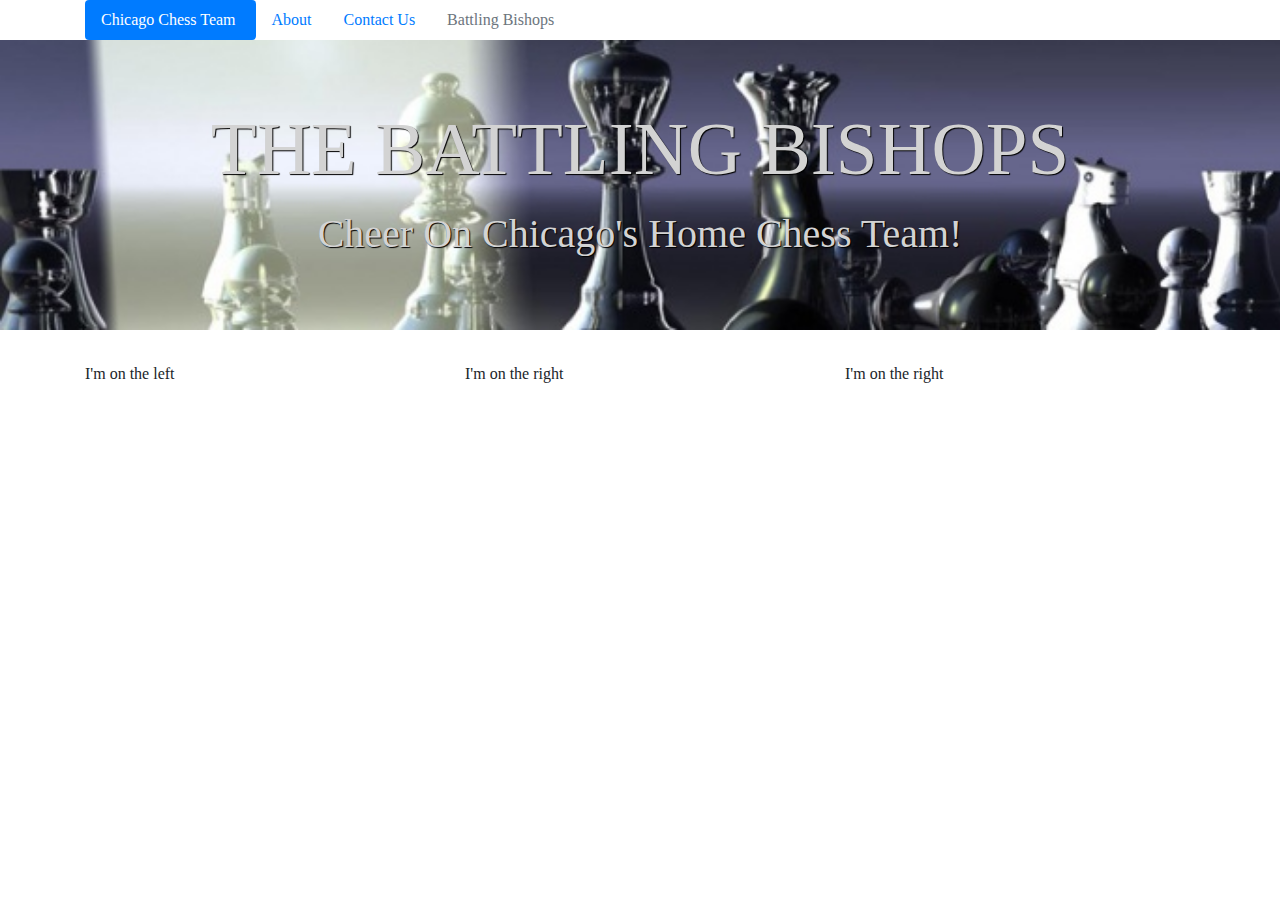
==== index.html @ a45908b6 "Update1" ====
<!doctype html>
<html lang="en">
  <head>
    <!-- Required meta tags -->
    <meta charset="utf-8">
    <meta name="viewport" content="width=device-width, initial-scale=1, shrink-to-fit=no">

    <!-- Google Fonts -->
    <!-- Swap out "Roboto" for the font(s) you want to use -->
    <link href="https://fonts.googleapis.com/css?family=Roboto&display=swap" rel="stylesheet">
    
    <!-- Font Awesome -->
    <link rel="stylesheet" href="https://use.fontawesome.com/releases/v5.12.0/css/all.css" crossorigin="anonymous">

    <!-- Bootstrap CSS -->
    <link rel="stylesheet" href="https://stackpath.bootstrapcdn.com/bootstrap/4.4.1/css/bootstrap.min.css" integrity="sha384-Vkoo8x4CGsO3+Hhxv8T/Q5PaXtkKtu6ug5TOeNV6gBiFeWPGFN9MuhOf23Q9Ifjh" crossorigin="anonymous">
    
    <!-- Your own CSS -->
    <link rel="stylesheet" href="styles.css">

    <title>Chicago Chess Team</title>
  </head>
  <body>
    <!-- Your stuff goes here -->
    <div class="container">
      <ul class="nav nav-pills">
      <li class="nav-item">
        <a class="nav-link active" href="#">Chicago Chess Team 
          <i class="fas fa-chess-bishop-alt">
          </i>
        </a>
      </li>
      <li class="nav-item">
        <a class="nav-link" href="#">About</a>
      </li>
      <li class="nav-item">
        <a class="nav-link" href="contact.html">Contact Us</a>
      </li>
      <li class="nav-item">
        <a class="nav-link disabled" href="#" tabindex="-1" aria-disabled="true">Battling Bishops <i class="fas fa-chess-bishop-alt"></i> </a>
      </li>
    </ul>
    </div>

    <div class="jumbotron jumbotron-fluid">
      <div class="container">
        <h1 class="display-4">THE BATTLING BISHOPS</h1>
       <p> </p>
       <p> </p>
       <h1> Cheer On Chicago's Home Chess Team!</h1>

      </div>
    </div>
<div class="container">
  <div class="row">
      <div class ="col-md-4"> 
          <p> I'm on the left</p>
          
      </div>
      <div class="col-md-4"> 
          I'm on the right
       </div>
       <div class="col-md-4"> 
          I'm on the right
  
      </div>
    <div>
  </div>
</div>
    <!-- Optional JavaScript -->
    <!-- jQuery first, then Popper.js, then Bootstrap JS -->
    <script src="https://code.jquery.com/jquery-3.4.1.slim.min.js" integrity="sha384-J6qa4849blE2+poT4WnyKhv5vZF5SrPo0iEjwBvKU7imGFAV0wwj1yYfoRSJoZ+n" crossorigin="anonymous"></script>
    <script src="https://cdn.jsdelivr.net/npm/popper.js@1.16.0/dist/umd/popper.min.js" integrity="sha384-Q6E9RHvbIyZFJoft+2mJbHaEWldlvI9IOYy5n3zV9zzTtmI3UksdQRVvoxMfooAo" crossorigin="anonymous"></script>
    <script src="https://stackpath.bootstrapcdn.com/bootstrap/4.4.1/js/bootstrap.min.js" integrity="sha384-wfSDF2E50Y2D1uUdj0O3uMBJnjuUD4Ih7YwaYd1iqfktj0Uod8GCExl3Og8ifwB6" crossorigin="anonymous"></script>
  </body>
</html>
---- styles.css ----
.jumbotron {
    font-size: 150px;
    background-attachment: fixed;
    background-image: url(Chess\ Jumbo.jpg);
    background-repeat: no-repeat;
    background-size: cover;
    color: white;
    text-shadow: 1px 1px 1px black;
}

h1 {
    color: lightgray;
    text-align: center;
    font-family: 'Lato';

}
.display-4 {
    font-size: 75px;
    font-family: 'Lato';
}
body {
    font-family: 'Lato'
}
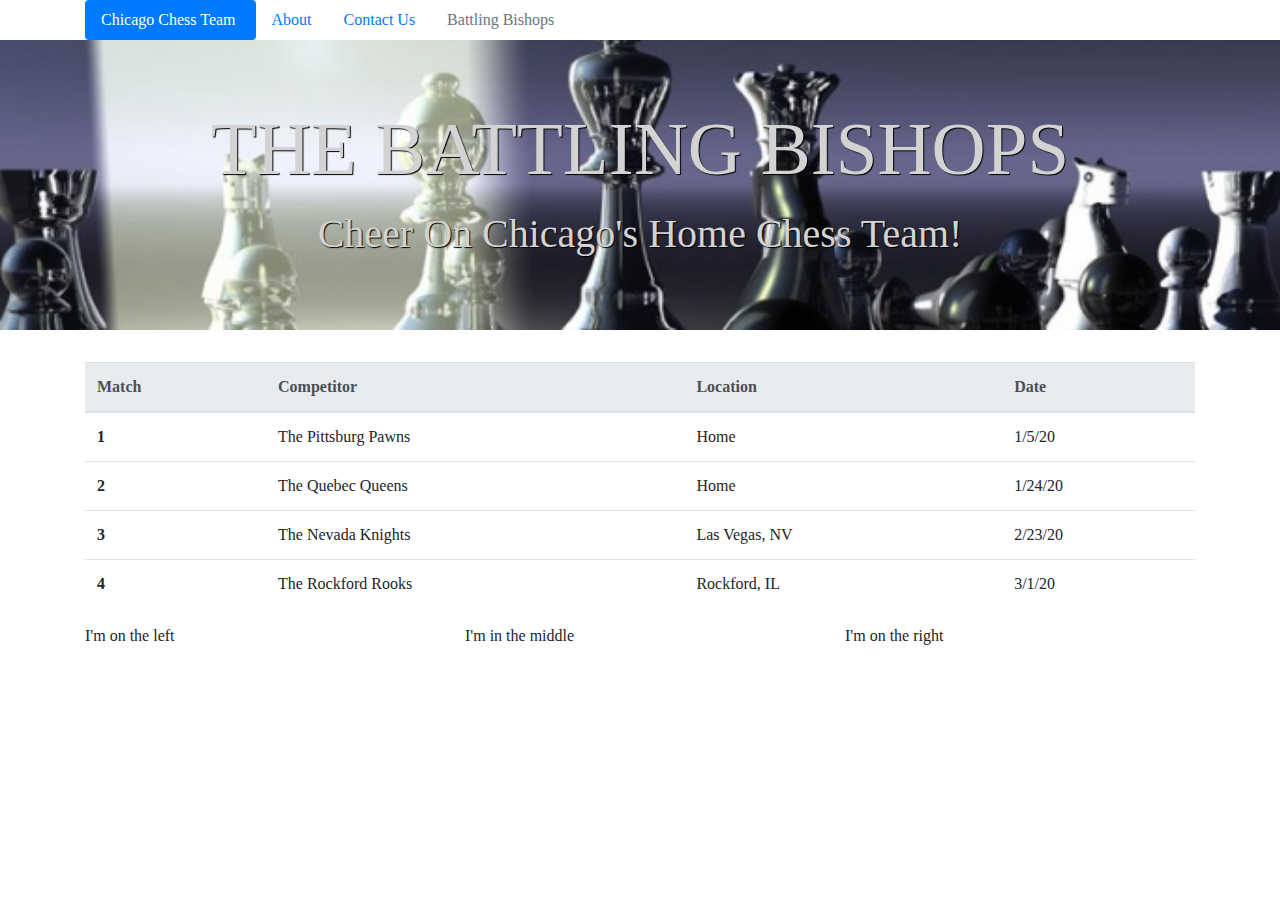
==== commit 72b75c9a: "Update index.html" ====
--- a/index.html
+++ b/index.html
@@ -51,14 +51,57 @@
 
       </div>
     </div>
+
+<div class="container">
+
+  <table class="table">
+    <thead class="thead-light">
+      <tr>
+        <th scope="col">Match</th>
+        <th scope="col">Competitor</th>
+        <th scope="col">Location</th>
+        <th scope="col">Date</th>
+      </tr>
+    </thead>
+    <tbody>
+      <tr>
+        <th scope="row">1</th>
+        <td>The Pittsburg Pawns</td>
+        <td>Home</td>
+        <td>1/5/20</td>
+      </tr>
+      <tr>
+        <th scope="row">2</th>
+        <td>The Quebec Queens</td>
+        <td>Home</td>
+        <td>1/24/20</td>
+      </tr>
+      <tr>
+        <th scope="row">3</th>
+        <td>The Nevada Knights</td>
+        <td>Las Vegas, NV</td>
+        <td>2/23/20</td>
+      </tr>
+      <tr>
+        <th scope="row">4</th>
+        <td>The Rockford Rooks</td>
+        <td>Rockford, IL</td>
+        <td>3/1/20</td>
+      </tr>
+    </tbody>
+  </table>
+</div>
+
+
+
 <div class="container">
   <div class="row">
       <div class ="col-md-4"> 
           <p> I'm on the left</p>
-          
+
       </div>
       <div class="col-md-4"> 
-          I'm on the right
+          I'm in the middle
        </div>
        <div class="col-md-4"> 
           I'm on the right
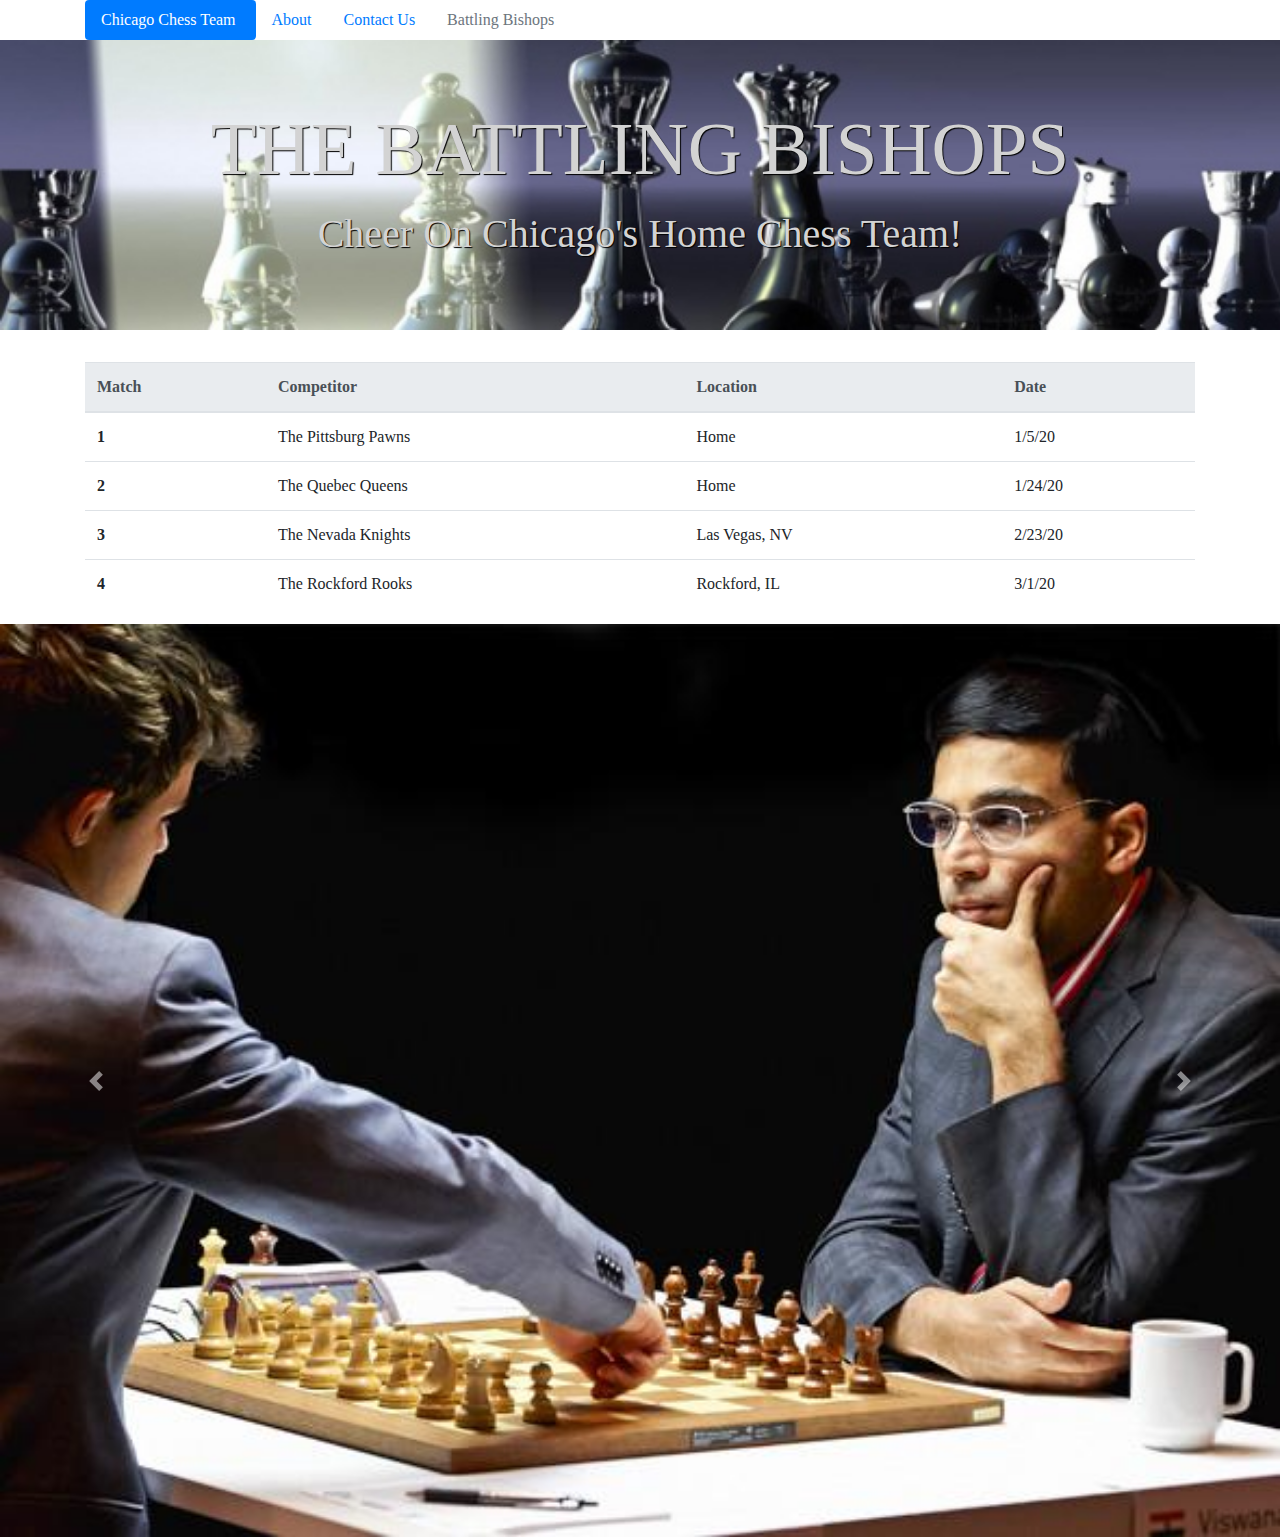
==== commit a54c5ff3: "The champs" ====
--- a/index.html
+++ b/index.html
@@ -92,24 +92,32 @@
   </table>
 </div>
 
+<div id="carouselExampleControls" class="carousel slide" data-ride="carousel">
+  <div class="carousel-inner">
+    <div class="carousel-item active">
+      <img src="Chess1.jpg" class="d-block w-100" alt="...">
+    </div>
+    <div class="carousel-item">
+      <img src="Chess2.jpg" class="d-block w-100" alt="...">
+    </div>
+    <div class="carousel-item">
+      <img src="Chess3.jpg" class="d-block w-100" alt="...">
+    </div>
+  </div>
+  <a class="carousel-control-prev" href="#carouselExampleControls" role="button" data-slide="prev">
+    <span class="carousel-control-prev-icon" aria-hidden="true"></span>
+    <span class="sr-only">Previous</span>
+  </a>
+  <a class="carousel-control-next" href="#carouselExampleControls" role="button" data-slide="next">
+    <span class="carousel-control-next-icon" aria-hidden="true"></span>
+    <span class="sr-only">Next</span>
+  </a>
+</div>
 
 
-<div class="container">
-  <div class="row">
-      <div class ="col-md-4"> 
-          <p> I'm on the left</p>
 
-      </div>
-      <div class="col-md-4"> 
-          I'm in the middle
-       </div>
-       <div class="col-md-4"> 
-          I'm on the right
-  
-      </div>
-    <div>
-  </div>
-</div>
+
+
     <!-- Optional JavaScript -->
     <!-- jQuery first, then Popper.js, then Bootstrap JS -->
     <script src="https://code.jquery.com/jquery-3.4.1.slim.min.js" integrity="sha384-J6qa4849blE2+poT4WnyKhv5vZF5SrPo0iEjwBvKU7imGFAV0wwj1yYfoRSJoZ+n" crossorigin="anonymous"></script>
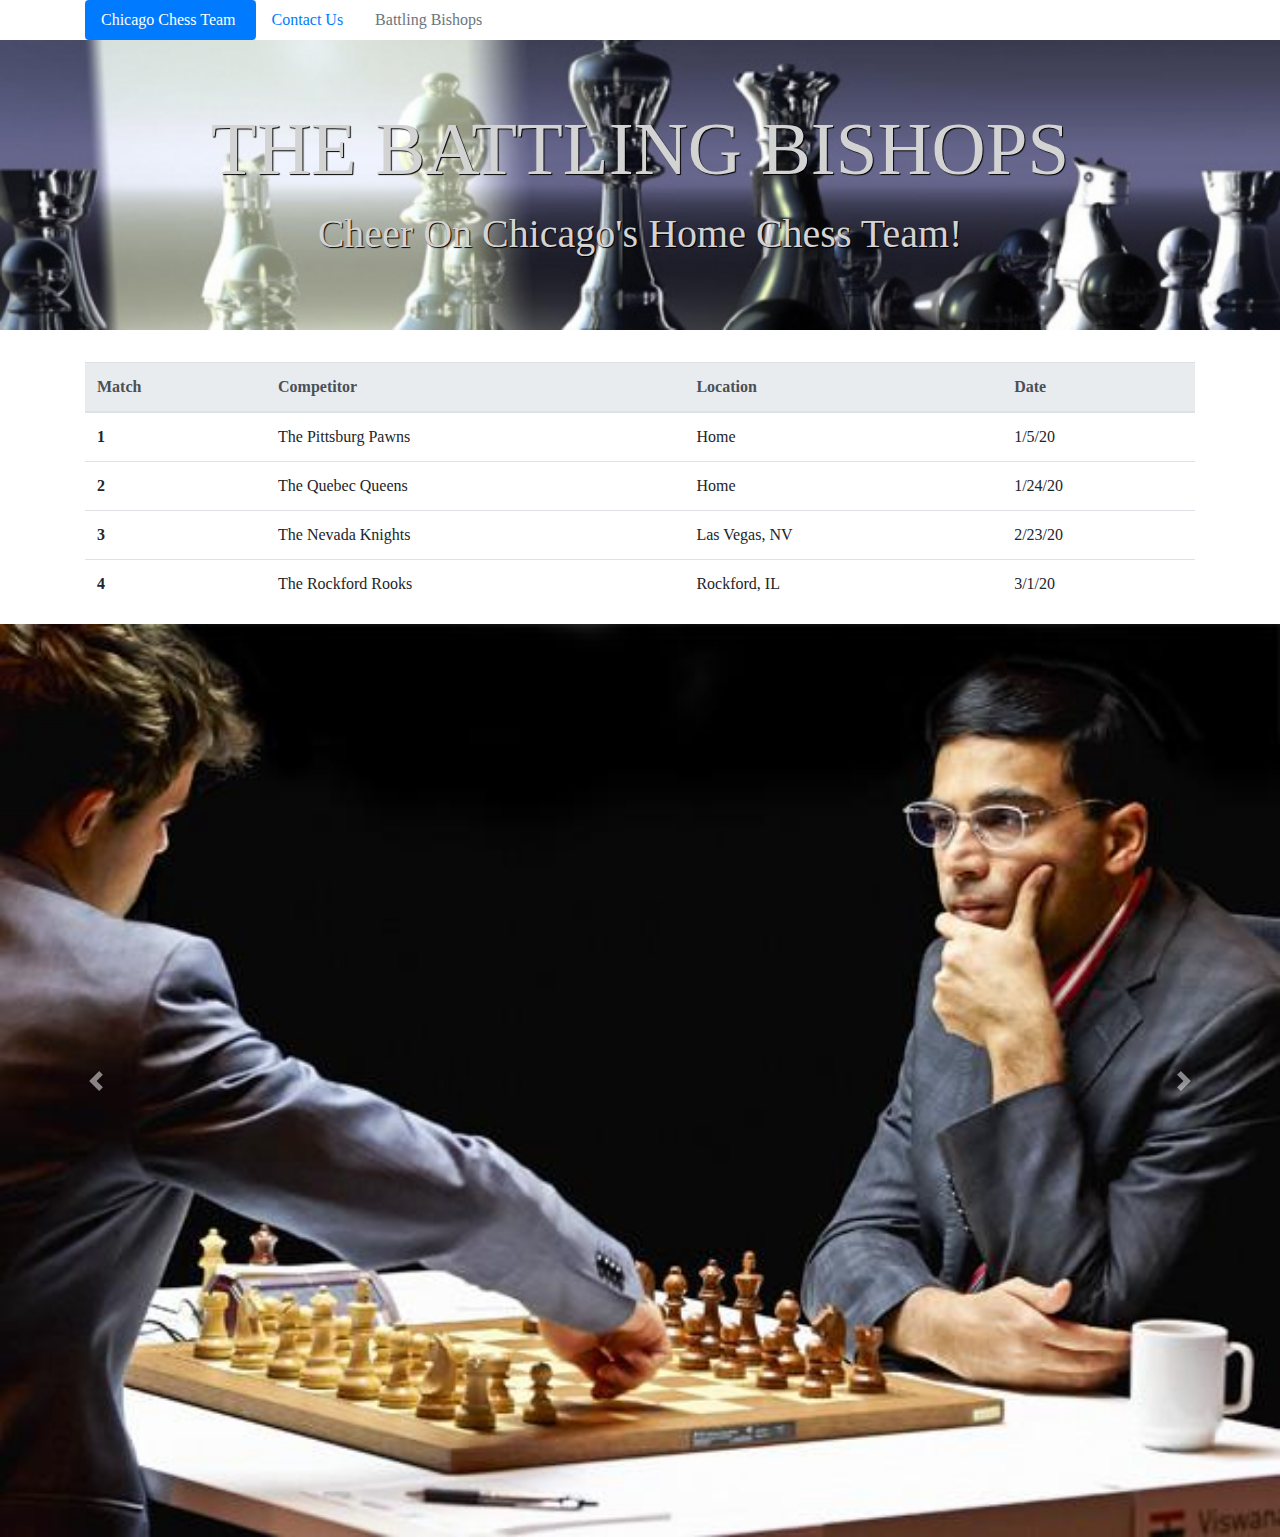
==== commit b436662d: "Update index.html" ====
--- a/index.html
+++ b/index.html
@@ -29,9 +29,6 @@
           <i class="fas fa-chess-bishop-alt">
           </i>
         </a>
-      </li>
-      <li class="nav-item">
-        <a class="nav-link" href="#">About</a>
       </li>
       <li class="nav-item">
         <a class="nav-link" href="contact.html">Contact Us</a>
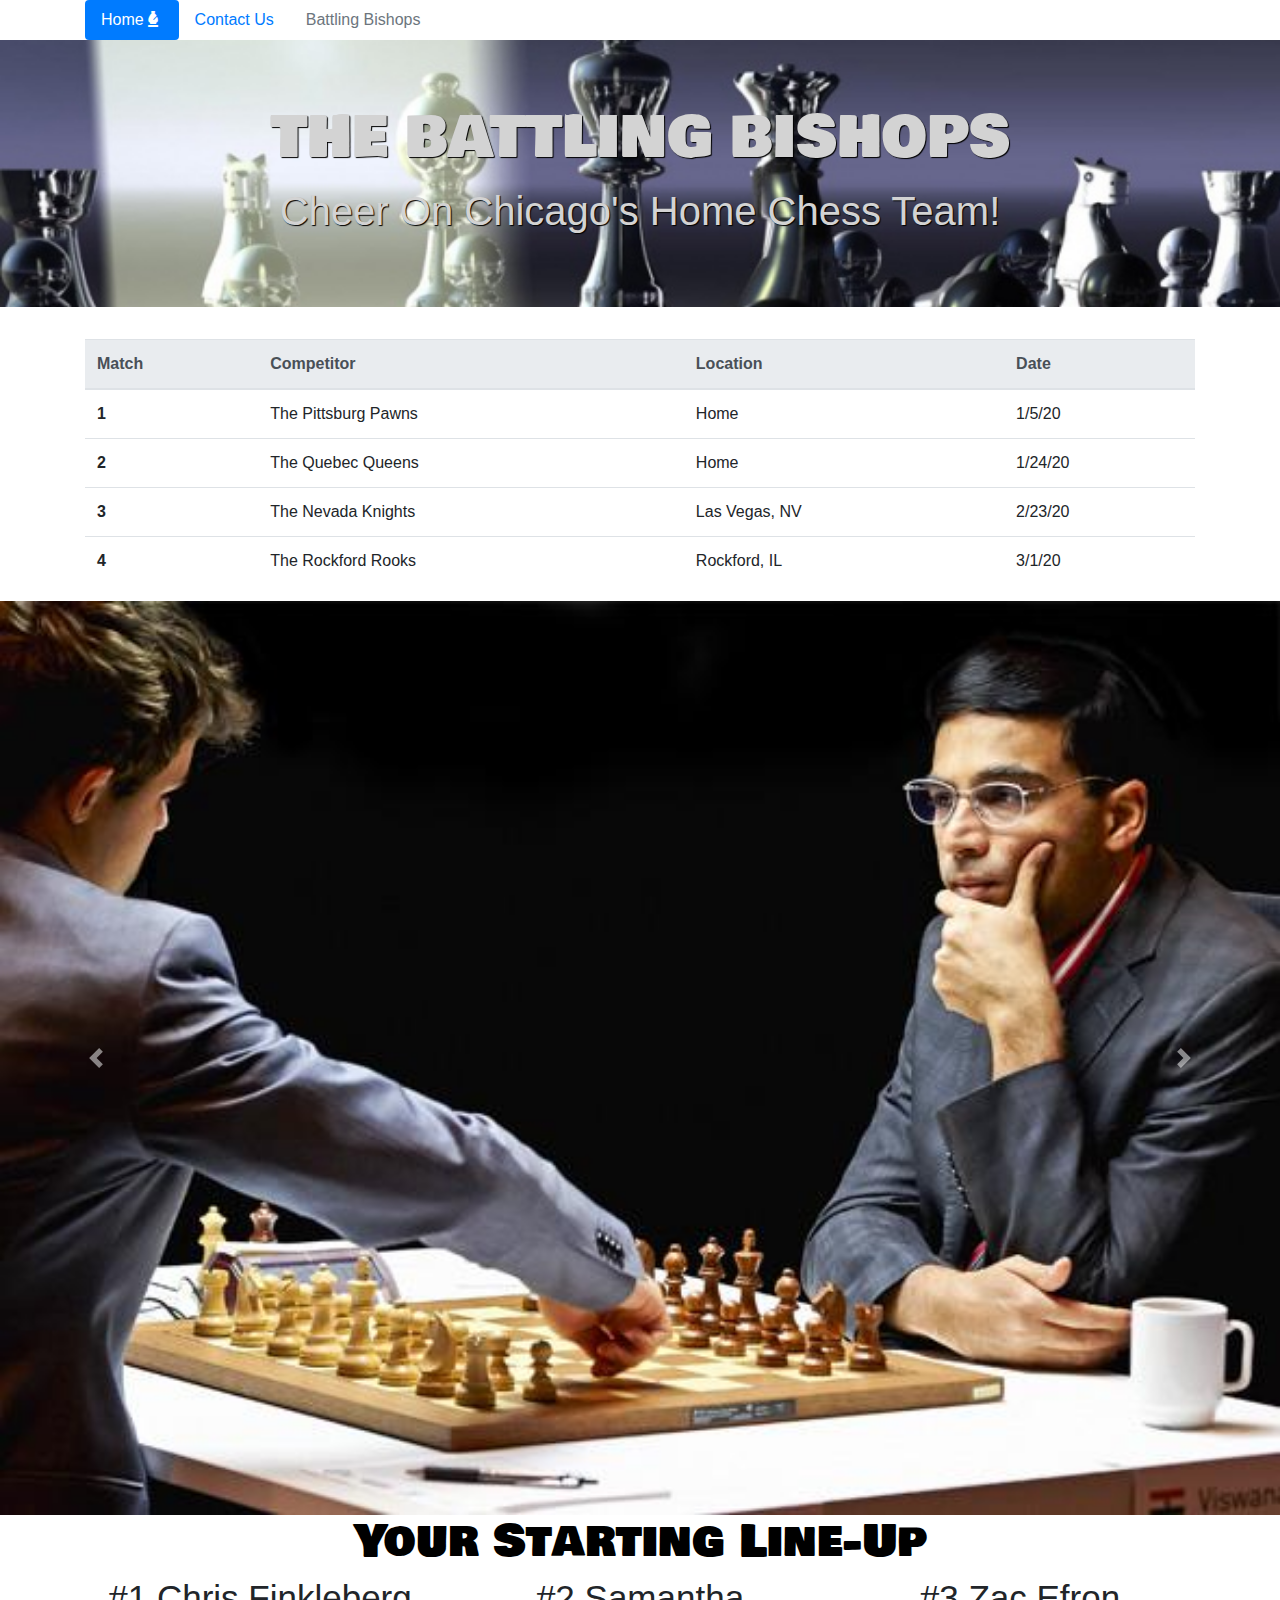
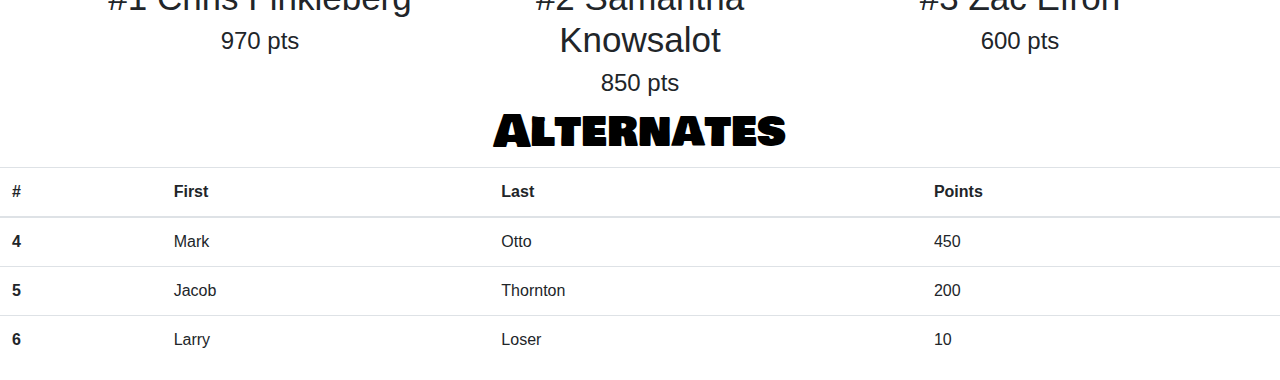
==== commit 363d4fe0: "a" ====
--- a/index.html
+++ b/index.html
@@ -7,7 +7,7 @@
 
     <!-- Google Fonts -->
     <!-- Swap out "Roboto" for the font(s) you want to use -->
-    <link href="https://fonts.googleapis.com/css?family=Roboto&display=swap" rel="stylesheet">
+    <link href="https://fonts.googleapis.com/css?family=Bowlby+One+SC&display=swap" rel="stylesheet">
     
     <!-- Font Awesome -->
     <link rel="stylesheet" href="https://use.fontawesome.com/releases/v5.12.0/css/all.css" crossorigin="anonymous">
@@ -18,14 +18,14 @@
     <!-- Your own CSS -->
     <link rel="stylesheet" href="styles.css">
 
-    <title>Chicago Chess Team</title>
+    <title>The Battling Bishops</title>
   </head>
   <body>
     <!-- Your stuff goes here -->
     <div class="container">
       <ul class="nav nav-pills">
       <li class="nav-item">
-        <a class="nav-link active" href="#">Chicago Chess Team 
+        <a class="nav-link active" href="#">Home <i class="fas fa-chess-bishop"></i>
           <i class="fas fa-chess-bishop-alt">
           </i>
         </a>
@@ -111,9 +111,58 @@
   </a>
 </div>
 
-
-
-
+<div class="container">
+  <h2>Your Starting Line-Up</h2>
+<div class="row">
+  <div class ="col-md-4"> 
+      <h3>#1 Chris Finkleberg</h3>
+      <h4>970 pts</h4>
+     
+  </div>
+  <div class="col-md-4"> 
+     <h3>#2 Samantha Knowsalot</h3>
+     <h4>850 pts</h4>
+  
+   </div>
+   <div class="col-md-4"> 
+      <h3>#3 Zac Efron</h3>
+      <h4>600 pts</h4>
+     
+   </div>
+</div>
+</div>
+</div>
+<h2>Alternates</h2>
+<table class="table">
+  <thead>
+    <tr>
+      <th scope="col">#</th>
+      <th scope="col">First</th>
+      <th scope="col">Last</th>
+      <th scope="col">Points</th>
+    </tr>
+  </thead>
+  <tbody>
+    <tr>
+      <th scope="row">4</th>
+      <td>Mark</td>
+      <td>Otto</td>
+      <td>450</td>
+    </tr>
+    <tr>
+      <th scope="row">5</th>
+      <td>Jacob</td>
+      <td>Thornton</td>
+      <td>200</td>
+    </tr>
+    <tr>
+      <th scope="row">6</th>
+      <td>Larry</td>
+      <td>Loser</td>
+      <td>10</td>
+    </tr>
+  </tbody>
+</table>
 
     <!-- Optional JavaScript -->
     <!-- jQuery first, then Popper.js, then Bootstrap JS -->
--- a/styles.css
+++ b/styles.css
@@ -6,18 +6,32 @@
     background-size: cover;
     color: white;
     text-shadow: 1px 1px 1px black;
+    
 }
 
 h1 {
     color: lightgray;
     text-align: center;
-    font-family: 'Lato';
+    
 
 }
+
 .display-4 {
-    font-size: 75px;
-    font-family: 'Lato';
+    font-family: 'Bowlby One SC';
 }
-body {
-    font-family: 'Lato'
-}+
+h2 {
+    color: black;
+    text-align: center;
+    font-size: 45px;
+    font-family: 'Bowlby One SC';
+}
+
+h3 {
+    text-align: center;
+    font-size: 35px;
+}
+
+h4 {
+    text-align: center;
+}
